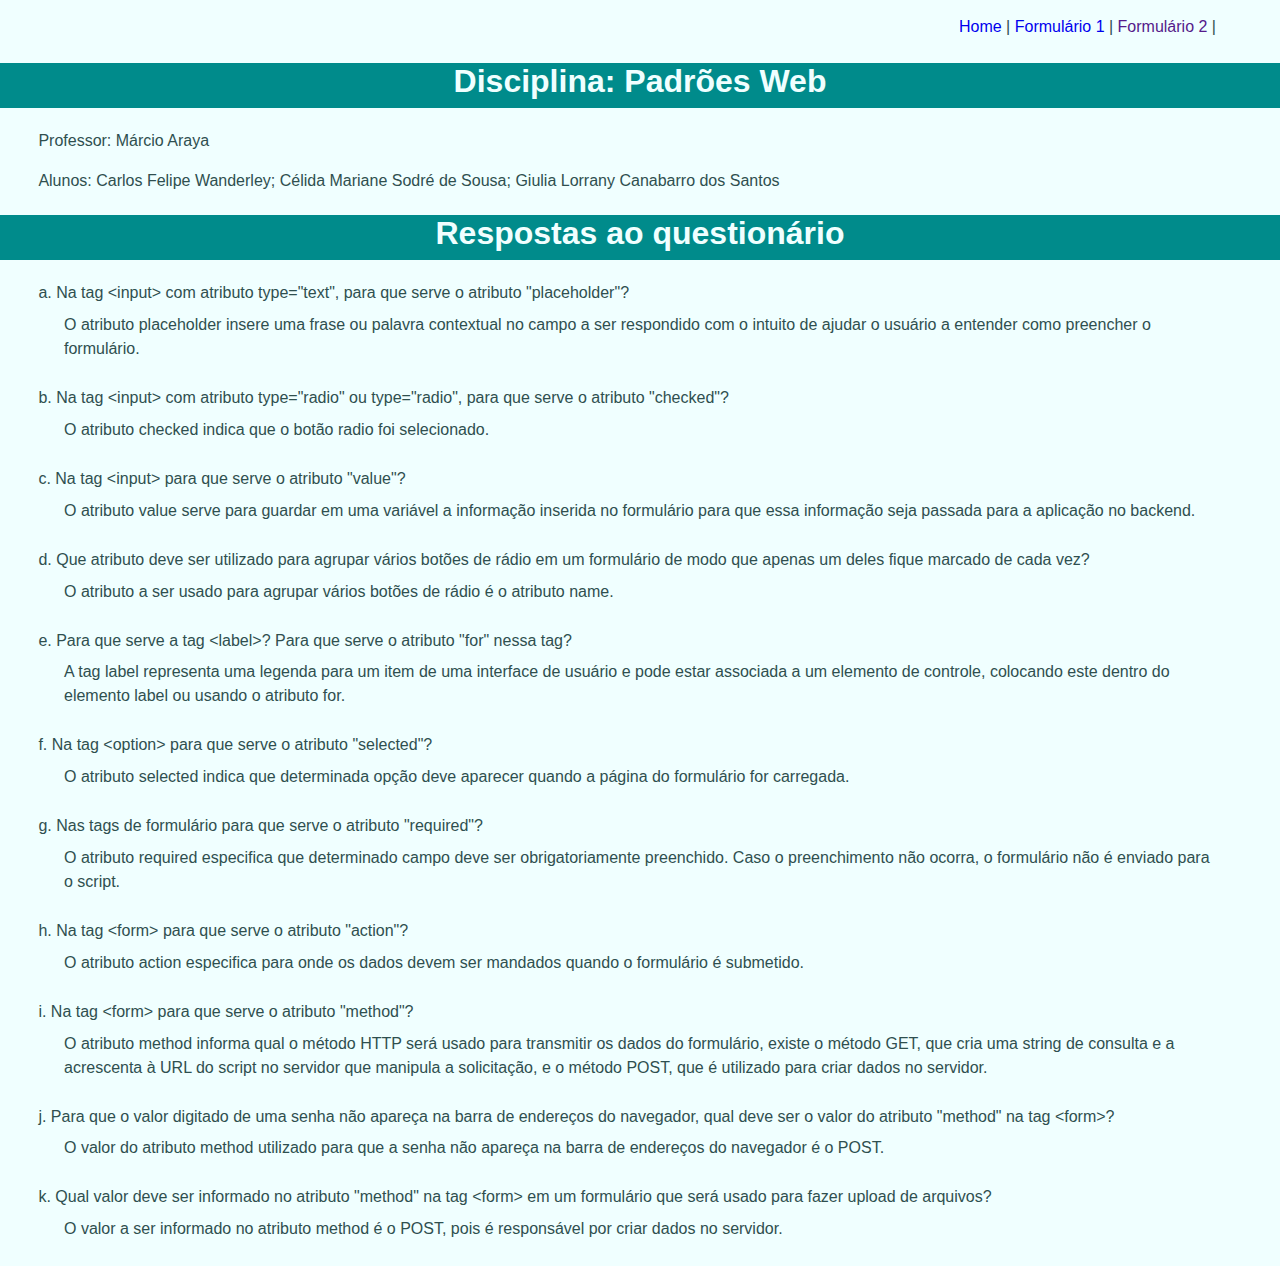
==== index.html @ 5f98c072 "Add files via upload" ====
<!DOCTYPE html>
<html lang="pt-br">
<head>
    <meta charset="UTF-8">
    <meta http-equiv="X-UA-Compatible" content="IE=edge">
    <meta name="viewport" content="width=device-width, initial-scale=1.0">
    <link href="style.css" rel="stylesheet">
    <title>Respostas ao questionário</title>
</head>
<body>
    <nav>
        <a href="index.html">Home</a> |
        <a href="Formulario.html">Formulário 1</a> |
        <a href="">Formulário 2</a> |        
    </nav>

    <h1> Disciplina: Padrões Web</h1>
    <p>Professor: Márcio Araya</p>
    <p>Alunos: Carlos Felipe Wanderley; Célida Mariane Sodré de Sousa; Giulia Lorrany Canabarro dos Santos</p>
    

    <h1>Respostas ao questionário</h1>
    <p>a. Na tag &lt;input&gt; com atributo type="text", para que serve o atributo "placeholder"? </p>
        <p id="resp">O atributo placeholder insere uma frase ou palavra contextual no campo a ser respondido com o intuito de ajudar o usuário a entender como preencher o formulário.</p>
        
    <p>b. Na tag &lt;input&gt; com atributo type="radio" ou type="radio", para que serve o atributo "checked"?</p>
        <p id="resp">O atributo checked indica que o botão radio foi selecionado.</p>
        
    <p>c. Na tag &lt;input&gt; para que serve o atributo "value"?</p>
        <p id="resp">O atributo value serve para guardar em uma variável a informação inserida no formulário para que essa informação seja passada para a aplicação no backend.</p>
        
    <p>d. Que atributo deve ser utilizado para agrupar vários botões de rádio em um formulário de modo que apenas um deles fique marcado de cada vez?</p>
        <p id="resp">O atributo a ser usado para agrupar vários botões de rádio é o atributo name.</p>
        
    <p>e. Para que serve a tag &lt;label&gt;? Para que serve o atributo "for" nessa tag?</p>
        <p id="resp">A tag label representa uma legenda para um item de uma interface de usuário e pode estar associada a um elemento de controle, 
        colocando este dentro do elemento label ou usando o atributo for.</p>
        
    <p>f. Na tag &lt;option&gt; para que serve o atributo "selected"?</p>
        <p id="resp">O atributo selected indica que determinada opção deve aparecer quando a página do formulário for carregada.</p>
        
    <p>g. Nas tags de formulário para que serve o atributo "required"?</p>
        <p id="resp">O atributo required especifica que determinado campo deve ser obrigatoriamente preenchido. Caso o preenchimento não ocorra, o formulário não é enviado para o script.</p>
        
    <p>h. Na tag &lt;form&gt; para que serve o atributo "action"?</p>
        <p id="resp">O atributo action especifica para onde os dados devem ser mandados quando o formulário é submetido.</p>
        
    <p>i. Na tag &lt;form&gt; para que serve o atributo "method"?</p>
        <p id="resp">O atributo method informa qual o método HTTP será usado para transmitir os dados do formulário, existe o método GET, 
        que cria uma string de consulta e a acrescenta à URL do script no servidor que manipula a solicitação,  e o método POST, que é utilizado para criar dados no servidor.</p>
        
    <p>j. Para que o valor digitado de uma senha não apareça na barra de endereços do navegador, qual deve ser o valor do atributo "method" na tag &lt;form&gt;?</p>
        <p id="resp">O valor do atributo method utilizado para que a senha não apareça na barra de endereços do navegador é o POST.</p>

    <p>k. Qual valor deve ser informado no atributo "method" na tag &lt;form&gt; em um formulário que será usado para fazer upload de arquivos?</p>
        <p id="resp">O valor a ser informado no atributo method é o POST, pois é responsável por criar dados no servidor.</p>
          
    



</body>
</html>
---- style.css ----
body {
    background-color: azure;
    margin: 0;
  }

nav {
  margin-right: 5%;
  margin-top: 1%;
  font-family: Arial, Helvetica, sans-serif;
  line-height: 1.8;
  color: darkslategrey;
  text-align: right;
}

h1{
    background-color: darkcyan;
    height: 45px;
    text-align: center;
    color: azure;
    font-family: Arial, Helvetica, sans-serif;
}

#resp {
    margin: -5px 5% 25px;
}

a {
    text-decoration: none;
}

p {
    margin-left: 3%;
    margin-bottom: 1%;
    font-family: Arial, Helvetica, sans-serif;
    line-height: 1.5;
    color: darkslategrey;
}

fieldset{
    margin-left: 3%;
    margin-bottom: 1%;
    font-family: Arial, Helvetica, sans-serif;
    line-height: 1.8;
    color: darkslategrey;
}

button {
    margin-top: 1.5%;
    font-family: Arial, Helvetica, sans-serif;
    color: darkslategrey;
}

div {
    
    margin: 0 40%;
}
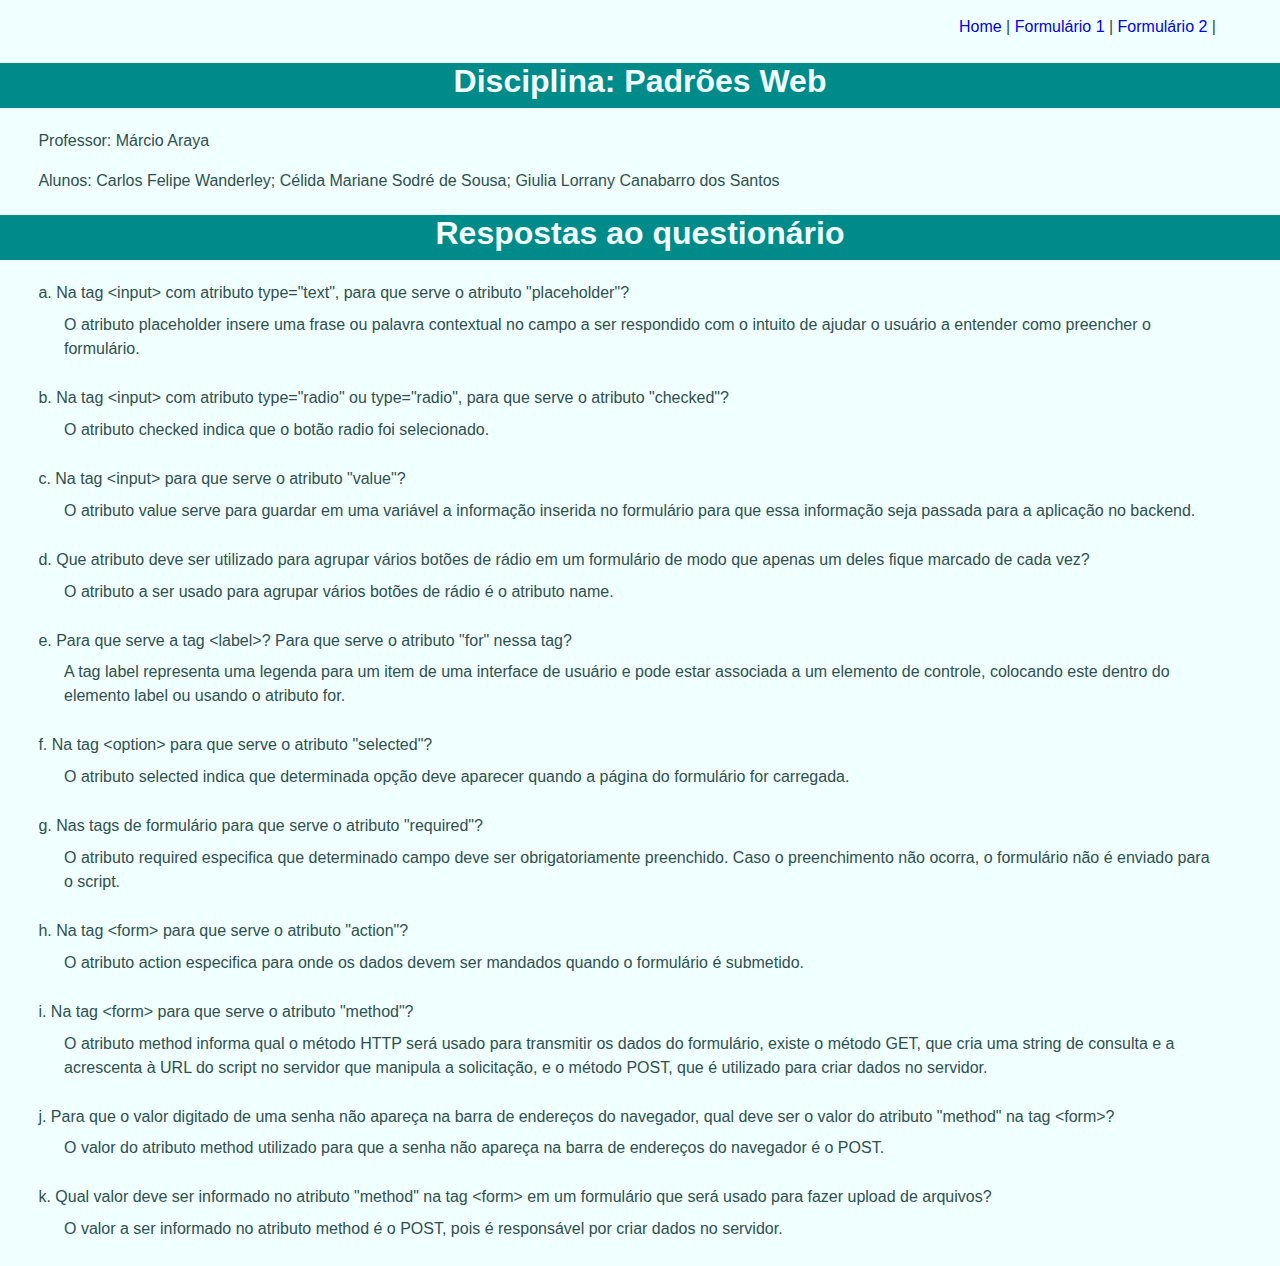
==== commit eb161d4a: "Add files via upload" ====
--- a/index.html
+++ b/index.html
@@ -10,8 +10,8 @@
 <body>
     <nav>
         <a href="index.html">Home</a> |
-        <a href="Formulario.html">Formulário 1</a> |
-        <a href="">Formulário 2</a> |        
+        <a href="formulario.html">Formulário 1</a> |
+        <a href="formulario2.html">Formulário 2</a> |        
     </nav>
 
     <h1> Disciplina: Padrões Web</h1>
--- a/style.css
+++ b/style.css
@@ -1,6 +1,7 @@
 body {
     background-color: azure;
     margin: 0;
+    font-family: Arial, Helvetica, sans-serif;
   }
 
 nav {
@@ -31,7 +32,6 @@
 p {
     margin-left: 3%;
     margin-bottom: 1%;
-    font-family: Arial, Helvetica, sans-serif;
     line-height: 1.5;
     color: darkslategrey;
 }
@@ -53,4 +53,21 @@
 div {
     
     margin: 0 40%;
+}
+
+#code{
+    margin-left: 40px;
+    font-family: 'Courier New', Courier, monospace;
+}
+
+#seteporcento{
+    margin-left: 7%;
+}
+
+#noveporcento{
+    margin-left: 9%;
+}
+
+#dozeporcento{
+    margin-left: 12%;
 }